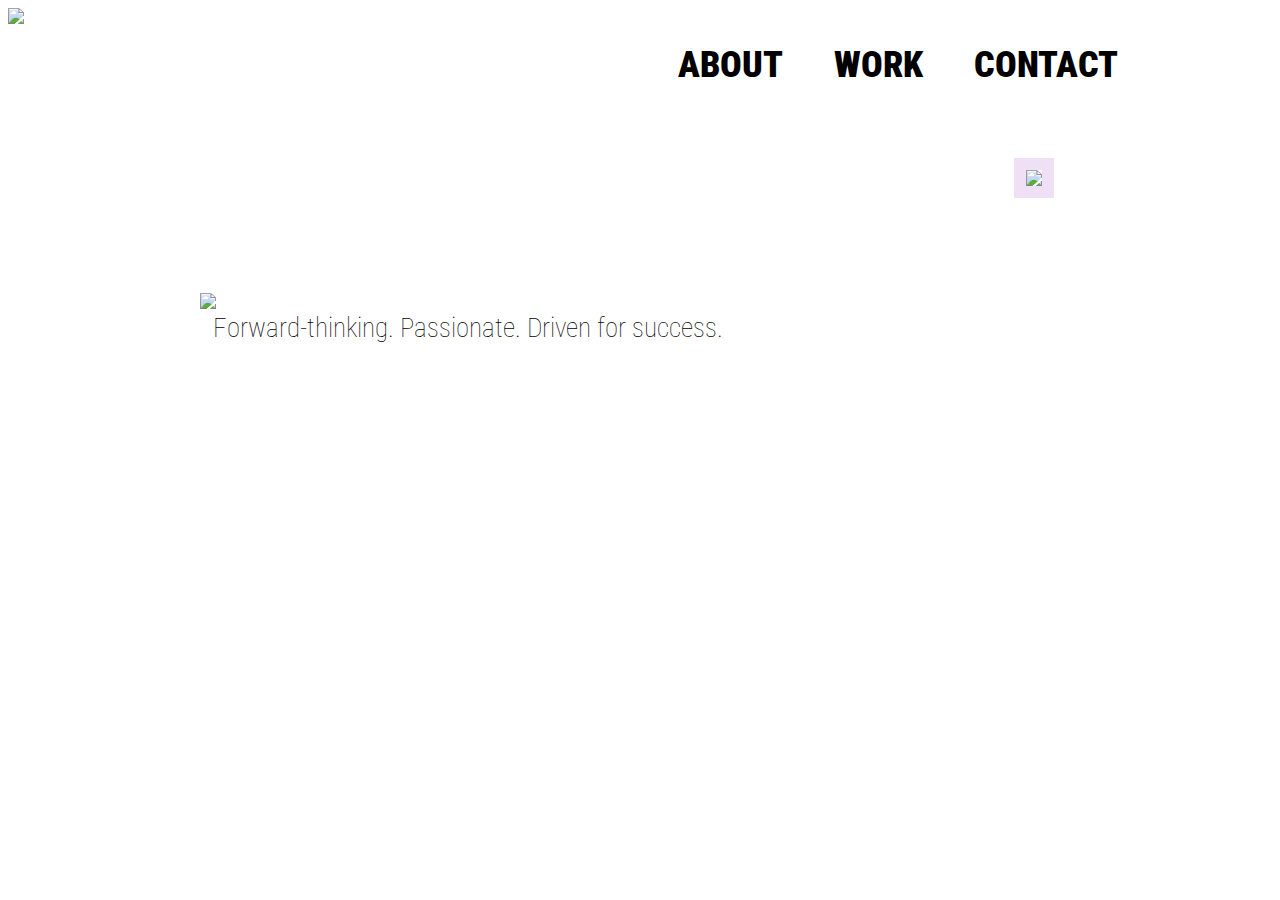
==== index.html @ 73347bfd "first commit" ====
<!DOCTYPE html>
<html lang="en">
<head>
    <meta charset="UTF-8">
    <meta http-equiv="X-UA-Compatible" content="IE=edge">
    <meta name="viewport" content="width=device-width, initial-scale=1.0">
    <link href="styles.css" rel="stylesheet">
    <link href="index.css" rel="stylesheet">
    <title>Document</title>
</head>
<body>
    <header class="main-header"> 
        <div>
            <a href="index.html">
                <img src="images/paige.png"> 
            </a>
        </div>
       <div>   
            <nav class="main-nav"> 
                <ul>
                    <li> <a href="about.html"> ABOUT </a> </li>
                    <li> <a href="work.html"> WORK </a> </li> 
                    <li> <a href="contact.html"> CONTACT </a> </li>
                </ul>
            </nav>
       </div> 
    </header>
    <section class="main-page">
        <div class="left">
           <div>
                <a>
                    <img src="images/name.png">
                </a>
           </div> 
           <div>
               <h6 class="description">
                   Forward-thinking. Passionate. Driven for success.
               </h6>
           </div>
        </div>
        <div class="right">
            <a>
                <img src="images/Screen Shot 2021-06-15 at 5.33.31 PM.png">
            </a>
        </div>
    </section>
</body>
</html>
---- styles.css ----
@import url('https://fonts.googleapis.com/css?family=Roboto+Condensed&display=swap');

body {
    background-color: rgb(255, 255, 255);
    font-family: Roboto Condensed, sans-serif;
}

.main-nav ul {
    display: flex;
    padding: 0;
    list-style: none;
}

.main-nav a {
    padding: 2vw;
    font-size: 4vh;
    font-weight: 900;
    text-decoration: none;
    color: black;
}

.main-nav a:hover {
    color: rgb(126, 126, 126);
}

.main-nav {
    margin-top: 4vh;
    margin-right: 10vw;
}

.main-header {
    display: flex;
    height: 150px;
    justify-content: space-between;
}

.main-header img {
    width: 10vw;
}
---- index.css ----
.main-page {
    display: flex;
    justify-content: space-between;
}

.right img {
    border: 12px solid #EFE0F6; 
    width: 30vw;
    margin-right: 17vw;
}

.left img{
    width: 30vw;
    margin-left: 15vw;
    margin-top: 15vh;
}

.description {
    font-size: 3vh;
    margin-left: 16vw;
    margin-top: -.1vh;
    font-weight: 50;
}
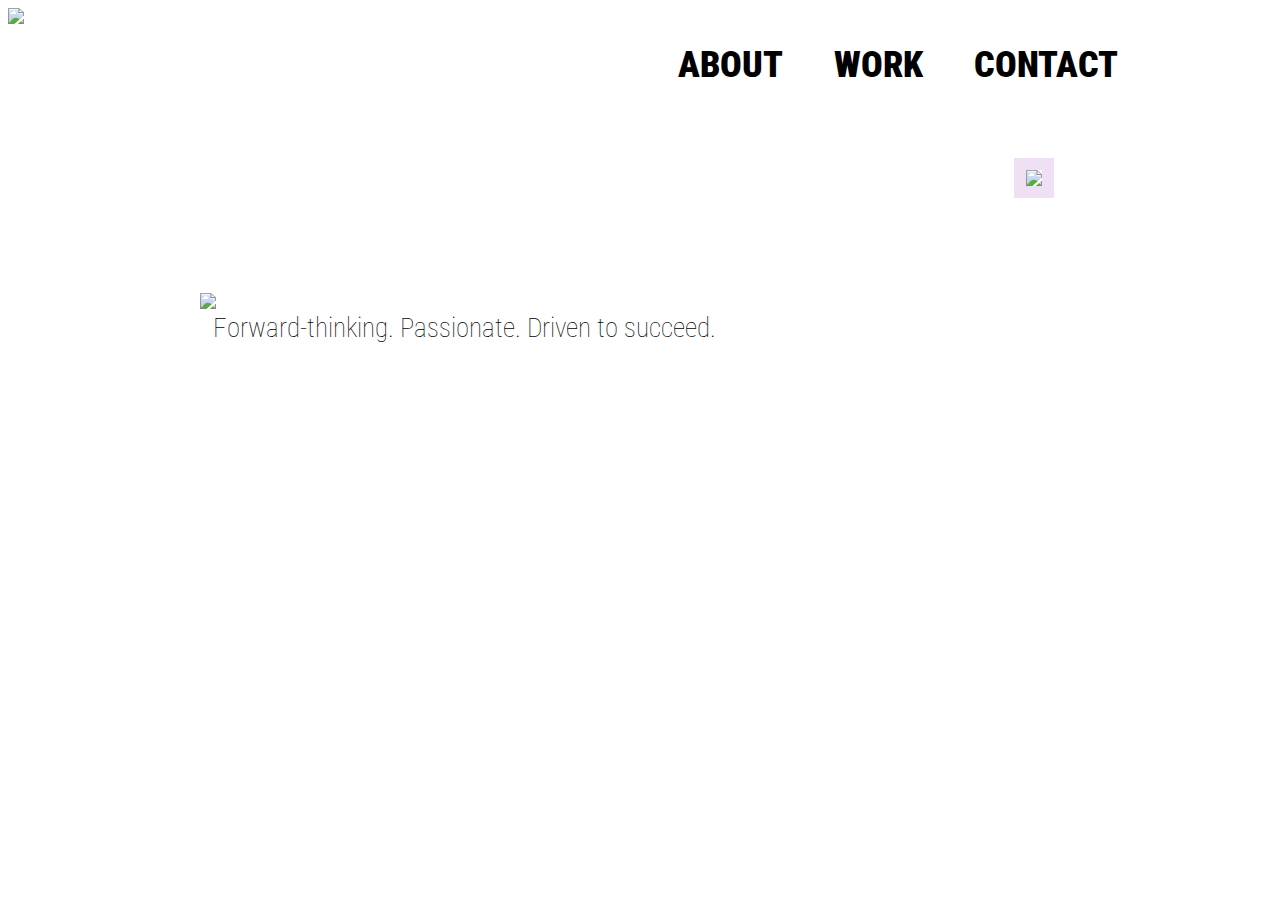
==== commit 5e43aebc: "merged with remote branch" ====
--- a/index.html
+++ b/index.html
@@ -34,7 +34,7 @@
            </div> 
            <div>
                <h6 class="description">
-                   Forward-thinking. Passionate. Driven for success.
+                   Forward-thinking. Passionate. Driven to succeed.
                </h6>
            </div>
         </div>
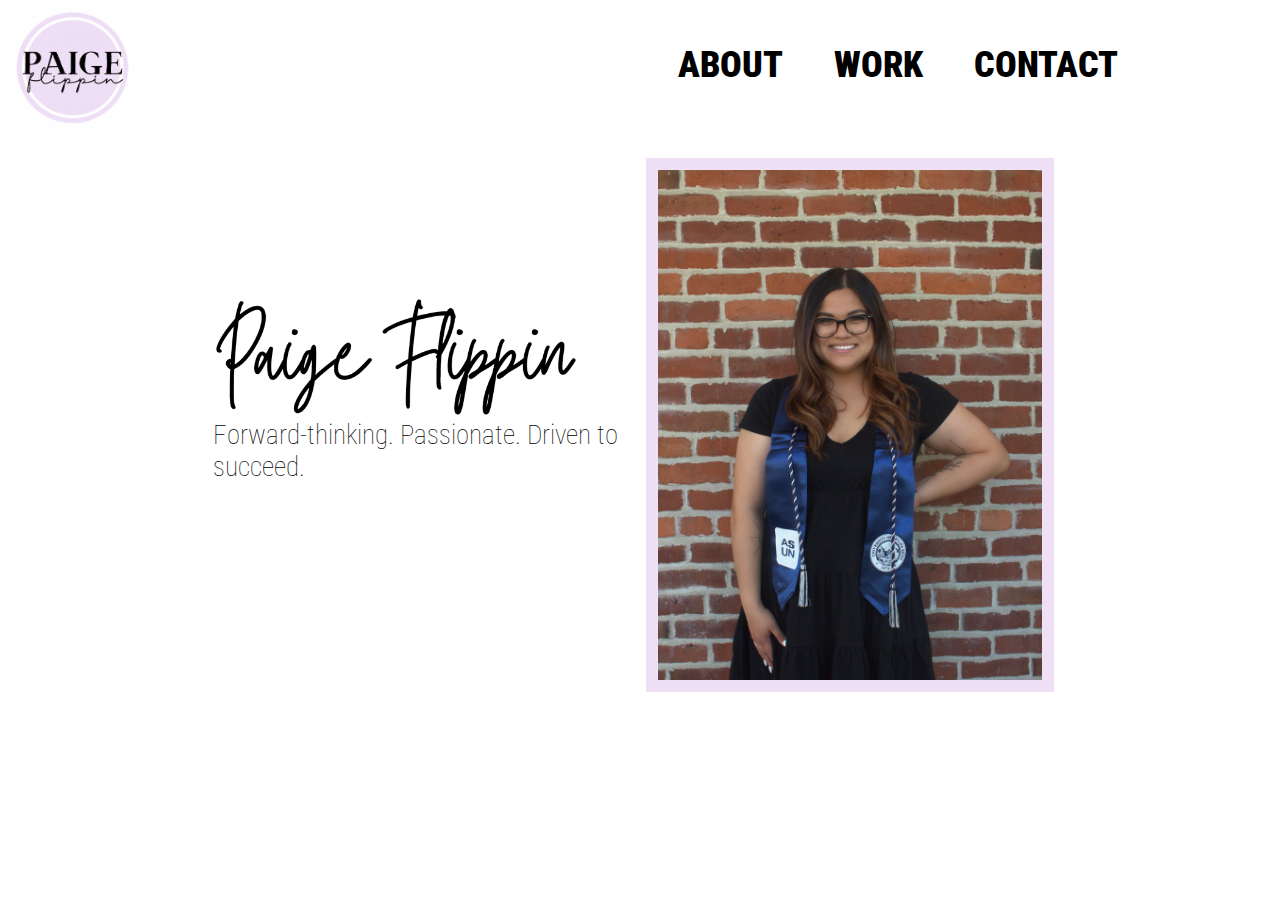
==== commit ade66349: "added picture" ====
--- a/index.html
+++ b/index.html
@@ -40,7 +40,7 @@
         </div>
         <div class="right">
             <a>
-                <img src="images/Screen Shot 2021-06-15 at 5.33.31 PM.png">
+                <img src="images/headshot.png">
             </a>
         </div>
     </section>
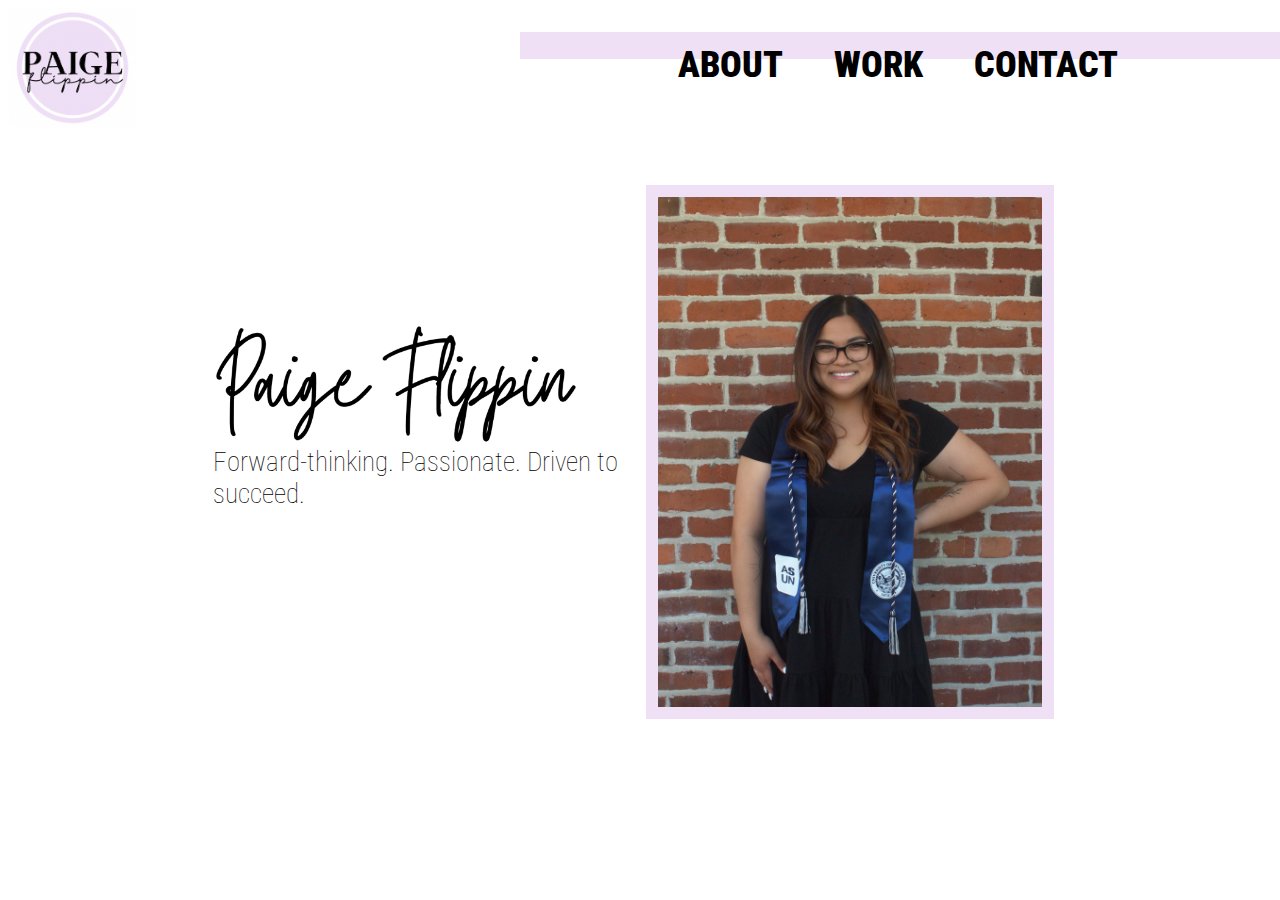
==== commit 72401930: "added nav rectangle" ====
--- a/index.html
+++ b/index.html
@@ -25,6 +25,7 @@
             </nav>
        </div> 
     </header>
+    <div class="rectangle"> </div>
     <section class="main-page">
         <div class="left">
            <div>
--- a/styles.css
+++ b/styles.css
@@ -36,4 +36,59 @@
 
 .main-header img {
     width: 10vw;
-}+}
+
+.rectangle {
+    width: 60vw;
+    height: 3vh;
+    background: #EFE0F6;
+    margin-top: -14vh;
+    margin-left: 40vw;
+    margin-bottom: 14vh;
+    padding-right: 0;
+}
+
+@media only screen and (max-width: 900px) {
+    .main-nav ul {
+        display: flex;
+        padding: 0;
+        list-style: none;
+    }
+    
+    .main-nav a {
+        padding: 2vw;
+        font-size: 2vh;
+        font-weight: 900;
+        text-decoration: none;
+        color: black;
+    }
+    
+    .main-nav a:hover {
+        color: rgb(126, 126, 126);
+    }
+    
+    .main-nav {
+        margin-top: 2.5vh;
+        margin-right: 2vw;
+    }
+    
+    .main-header {
+        display: flex;
+        height: 150px;
+        justify-content: space-between;
+    }
+    
+    .main-header img {
+        width: 20vw;
+    }
+
+    .rectangle {
+        width: 60vw;
+        height: 1.5vh;
+        background: #EFE0F6;
+        margin-top: -14.5vh;
+        margin-left: 40vw;
+        margin-bottom: 14vh;
+        padding-right: 0;
+    }
+  }
--- a/index.css
+++ b/index.css
@@ -20,4 +20,32 @@
     margin-left: 16vw;
     margin-top: -.1vh;
     font-weight: 50;
+}
+
+@media only screen and (max-width: 900px) {
+    .main-page {
+        display: grid;
+        justify-content: space-between;
+    }
+    
+    .right img {
+        border: 12px solid #EFE0F6; 
+        width: 80vw;
+        margin-right: 15vw;
+        margin-left: 6vw;
+    }
+    
+    .left img{
+        width: 60vw;
+        margin-top: -5vh;
+        margin-left: 20vw;
+        margin-right: 10vw;
+    }
+
+    .description {
+        font-size: 2vh;
+        margin-top: -.3vh;
+        font-weight: 50;
+        margin-left: 8vw;
+    }
 }